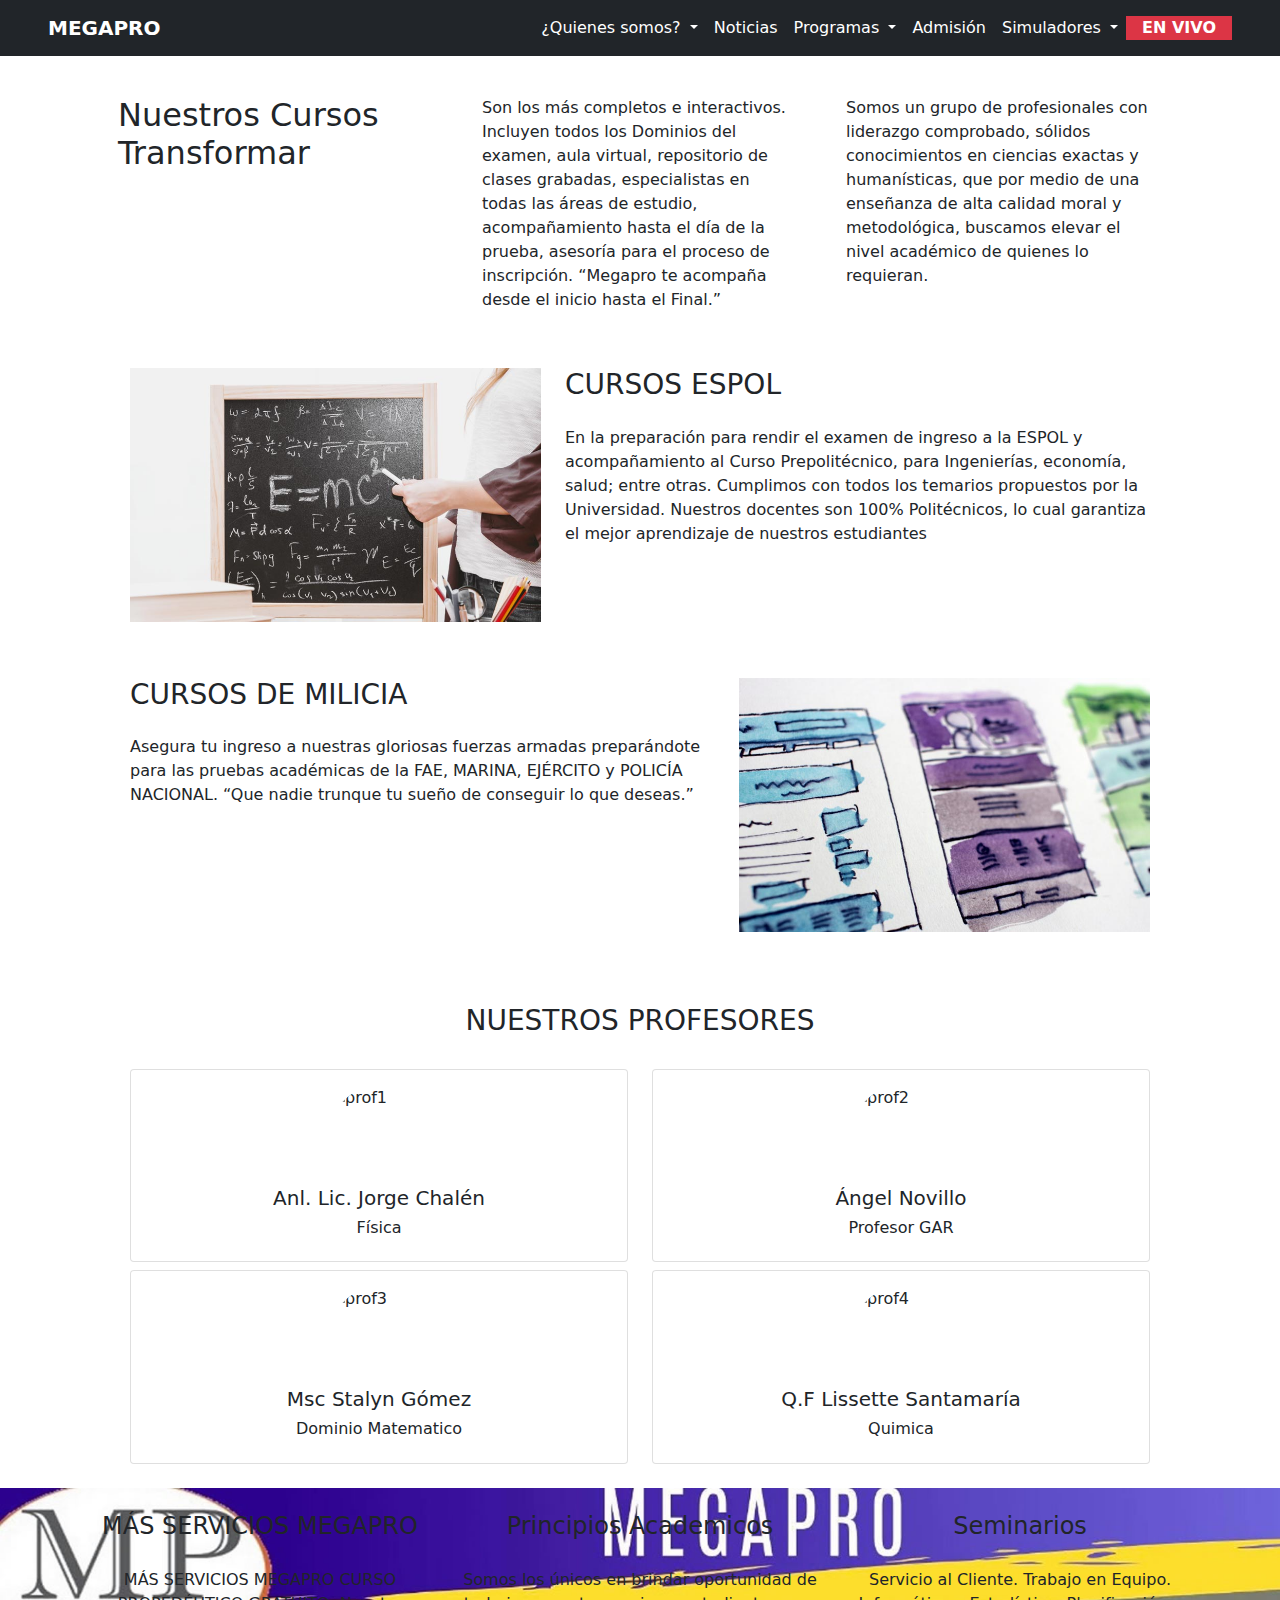
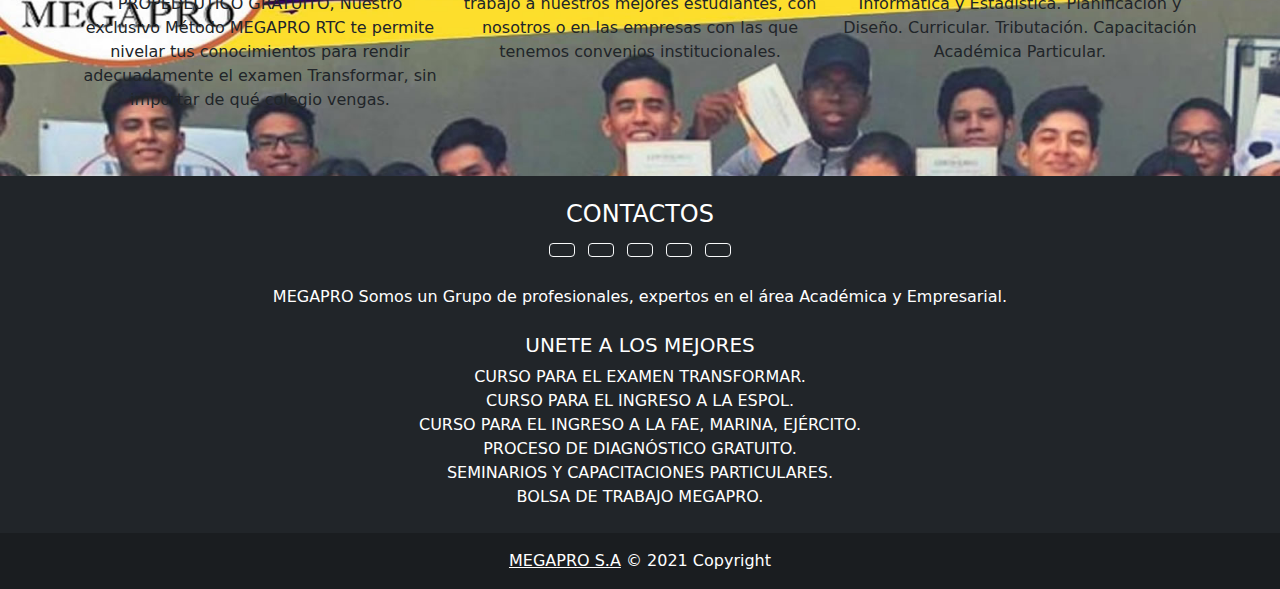
==== about.html @ 8ecba094 "second deploy" ====
<!DOCTYPE html>
<html lang="en">
  <head>
    <meta charset="utf-8" />
    <meta
      name="viewport"
      content="width=device-width, initial-scale=1, shrink-to-fit=no"
    />
    <meta name="description" content="" />
    <meta name="author" content="" />
    <title>MEGAPRO</title>
    <!-- Core theme CSS (includes Bootstrap)-->
    <link href="css/styles.css" rel="stylesheet" />
    <link rel="stylesheet" href="./owl/assets/owl.carousel.min.css" />
    <link rel="stylesheet" href="./owl/assets/owl.theme.default.min.css" />
    <script src="https://use.fontawesome.com/6b09691d36.js"></script>
    <style>
      .hero {
        position: relative;

        display: flex;
        align-items: center;
        justify-content: center;
        background-image: url("./images/hero_2.jpg");
        background-size: cover;
      }
    </style>
    <link rel="stylesheet" href="./css/mystyles.css">
  </head>
  <body>
    <!-- Responsive navbar-->
    <nav class="navbar navbar-expand-lg navbar-dark bg-dark fixed-top">
      <div class="container-fluid px-5">
        <a class="navbar-brand border-logo" href="./index.html"
          ><strong>MEGAPRO</strong></a
        >
        <button
          class="navbar-toggler"
          type="button"
          data-bs-toggle="collapse"
          data-bs-target="#navbarSupportedContent"
          aria-controls="navbarSupportedContent"
          aria-expanded="false"
          aria-label="Toggle navigation"
        >
          <span class="navbar-toggler-icon"></span>
        </button>
        <div class="collapse navbar-collapse" id="navbarSupportedContent">
          <ul
            class="
              navbar-nav
              ms-auto
              mb-2
              mr-4
              mb-lg-0
              d-flex
              align-items-center
            "
          >
            <li class="nav-item dropdown">
              <a
                class="nav-link dropdown-toggle text-white"
                href="#"
                id="navbarDropdown"
                role="button"
                data-bs-toggle="dropdown"
                aria-expanded="false"
              >
                ¿Quienes somos?
              </a>
              <ul class="dropdown-menu" aria-labelledby="navbarDropdown">
                <li>
                  <a class="dropdown-item" href="./about.html">Información</a>
                </li>
                <li>
                  <a class="dropdown-item" href="./gallery.html">Galeria</a>
                </li>
              </ul>
            </li>
            <li class="nav-item">
              <a class="nav-link text-white" href="./news.html">Noticias</a>
            </li>
            <li class="nav-item dropdown">
              <a
                class="nav-link dropdown-toggle text-white"
                href="#"
                id="navbarDropdown3"
                role="button"
                data-bs-toggle="dropdown"
                aria-expanded="false"
              >
                Programas
              </a>
              <ul class="dropdown-menu" aria-labelledby="navbarDropdown3">
                <li>
                  <a class="dropdown-item" href="./courses.html"
                    >Curso Transformar</a
                  >
                </li>
              </ul>
            </li>
            <li class="nav-item">
              <a class="nav-link text-white" href="./admision.html">Admisión</a>
            </li>
            <li class="nav-item dropdown">
              <a
                class="nav-link dropdown-toggle text-white"
                href="#"
                id="navbarDropdown2"
                role="button"
                data-bs-toggle="dropdown"
                aria-expanded="false"
              >
                Simuladores
              </a>
              <ul class="dropdown-menu" aria-labelledby="navbarDropdown2">
                <li>
                  <a class="dropdown-item" href="./numerico.html">R. Numérico</a>
                </li>
                <li>
                  <a class="dropdown-item" href="./verbal.html">R. Verbal</a>
                </li>
                <li>
                  <a class="dropdown-item" href="./abstracto.html">R. Abstracto</a>
                </li>
                <li>
                  <a class="dropdown-item" href="./practica.html">Practicar</a>
                </li>
              </ul>
            </li>
            <li class="nav-item py-0">
              <a
                class="nav-link text-white text-center bg-danger py-0 px-3"
                href="#!"
                ><i class="fa fa-caret-square-o-right" aria-hidden="true"></i
                ><strong> EN VIVO</strong></a
              >
            </li>
          </ul>
        </div>
      </div>
    </nav>

    <!-- Page Content-->
    <div class="container px-4 px-lg-5 pt-5">
      <!-- Heading Row-->
      <div class="row gx-4 gx-lg-5 my-5">
        <div class="col-lg-4 col-sm-12">
          <h2 class="border-section mb-4">Nuestros Cursos Transformar</h2>
        </div>
        <div class="col-lg-4 col-sm-12">
          Son los más completos e interactivos. Incluyen todos los Dominios del
          examen, aula virtual, repositorio de clases grabadas, especialistas en
          todas las áreas de estudio, acompañamiento hasta el día de la prueba,
          asesoría para el proceso de inscripción. “Megapro te acompaña desde el
          inicio hasta el Final.”
        </div>
        <div class="col-lg-4 col-sm-12">
          Somos un grupo de profesionales con liderazgo comprobado, sólidos
          conocimientos en ciencias exactas y humanísticas, que por medio de una
          enseñanza de alta calidad moral y metodológica, buscamos elevar el
          nivel académico de quienes lo requieran.
        </div>
      </div>

      <div class="container mt-lg-5 py-lg-2 mt-0 py-0">
        <div class="row">
          <div class="col-lg-5 col-md-12">
            <img
              class="img-fluid image-course"
              src="./images/course_3.jpg"
              alt=""
            />
          </div>
          <div class="col-lg-7 col-md-12 align-items-center">
            <h3 class="border-section mb-4">CURSOS ESPOL</h3>
            <p>
              En la preparación para rendir el examen de ingreso a la ESPOL y
              acompañamiento al Curso Prepolitécnico, para Ingenierías,
              economía, salud; entre otras. Cumplimos con todos los temarios
              propuestos por la Universidad. Nuestros docentes son 100%
              Politécnicos, lo cual garantiza el mejor aprendizaje de nuestros
              estudiantes
            </p>
          </div>
        </div>
        <div class="row mt-lg-5 py-lg-2 mt-0 py-0">
          <div class="col-lg-7 col-md-12">
            <h3 class="border-section mb-4">CURSOS DE MILICIA</h3>
            <p>
              Asegura tu ingreso a nuestras gloriosas fuerzas armadas
              preparándote para las pruebas académicas de la FAE, MARINA,
              EJÉRCITO y POLICÍA NACIONAL. “Que nadie trunque tu sueño de
              conseguir lo que deseas.”
            </p>
          </div>
          <div class="col-lg-5 col-md-12 align-items-center">
            <img
              class="img-fluid image-course"
              src="./images/course_2.jpg"
              alt=""
            />
          </div>
        </div>
      </div>

      <div class="container mt-lg-5 py-lg-2 mt-2 py-2 mb-3">
        <div class="row">
          <h3 class="border-section mb-4 text-center">NUESTROS PROFESORES</h3>
          <div class="col-lg-6 col-12">
            <div class="card py-3 mt-2">
              <img
                class="img-fluid rounded-100 mx-auto"
                style="height: 100px; width: 100px; border-radius: 100%"
                src="https://megapro.com.ec/site/images/person_1.jpg"
                alt="prof1"
              />
              <h5 class="text-center">Anl. Lic. Jorge Chalén</h5>
              <h6 class="text-center">Física</h6>
            </div>
          </div>
          <div class="col-lg-6 col-12">
            <div class="card py-3 mt-2">
              <img
                class="img-fluid rounded-100 mx-auto"
                style="height: 100px; width: 100px; border-radius: 100%"
                src="https://megapro.com.ec/site/images/person_2.jpg"
                alt="prof2"
              />
              <h5 class="text-center">Ángel Novillo</h5>
              <h6 class="text-center">Profesor GAR</h6>
            </div>
          </div>
          <div class="col-lg-6 col-12">
            <div class="card py-3 mt-2">
              <img
                class="img-fluid rounded-100 mx-auto"
                style="height: 100px; width: 100px; border-radius: 100%"
                src="https://megapro.com.ec/site/images/person_3.jpg"
                alt="prof3"
              />
              <h5 class="text-center">Msc Stalyn Gómez</h5>
              <h6 class="text-center">Dominio Matematico</h6>
            </div>
          </div>
          <div class="col-lg-6 col-12">
            <div class="card py-3 mt-2">
              <img
                class="img-fluid rounded-100 mx-auto"
                style="height: 100px; width: 100px; border-radius: 100%"
                src="https://megapro.com.ec/site/images/person_5.jpg"
                alt="prof4"
              />
              <h5 class="text-center">Q.F Lissette Santamaría</h5>
              <h6 class="text-center">Quimica</h6>
            </div>
          </div>
        </div>
      </div>
    </div>
    <div class="hero">
      <div class="container">
        <div class="row">
          <div class="col-lg-4 col-md-6 col-12">
            <h4 class="hero-help my-4 text-center">MÁS SERVICIOS MEGAPRO</h4>
            <h1 class="hero-help text-white text-center">
              <i class="fa fa-book" aria-hidden="true"></i>
            </h1>
            <p class="hero-help text-center py-1 pb-5">
              MÁS SERVICIOS MEGAPRO CURSO PROPEDÉUTICO GRATUITO, Nuestro
              exclusivo Método MEGAPRO RTC te permite nivelar tus conocimientos
              para rendir adecuadamente el examen Transformar, sin importar de
              qué colegio vengas.
            </p>
          </div>
          <div class="col-lg-4 col-md-6 col-12">
            <h4 class="hero-help my-4 text-center">Principios Academicos</h4>
            <h1 class="hero-help text-white text-center">
              <i class="fa fa-first-order" aria-hidden="true"></i>
            </h1>
            <p class="hero-help text-center py-1 pb-5">
              Somos los únicos en brindar oportunidad de trabajo a nuestros
              mejores estudiantes, con nosotros o en las empresas con las que
              tenemos convenios institucionales.
            </p>
          </div>
          <div class="col-lg-4 col-md-6 col-12">
            <h4 class="hero-help my-4 text-center">Seminarios</h4>
            <h1 class="hero-help text-white text-center">
              <i class="fa fa-check" aria-hidden="true"></i>
            </h1>
            <p class="hero-help text-center py-1 pb-5">
              Servicio al Cliente. Trabajo en Equipo. Informática y Estadística.
              Planificación y Diseño. Curricular. Tributación. Capacitación
              Académica Particular.
            </p>
          </div>
        </div>
      </div>
    </div>
    <footer class="bg-dark text-center text-white">
      <div class="container p-4">
        <h4>CONTACTOS</h4>
        <section class="mb-4">
          <a
            class="btn btn-outline-light btn-floating m-1"
            href="https://www.facebook.com/megaproec"
            title="Facebook"
            target="_blank"
            role="button"
          >
            <i class="fa fa-facebook-official" aria-hidden="true"></i>
          </a>
          <a
            class="btn btn-outline-light btn-floating m-1"
            href="https://api.whatsapp.com/send?phone=593992058020&text=Hola"
            title="Whatsapp"
            target="_blank"
            role="button"
            ><i class="fa fa-whatsapp" aria-hidden="true"></i>
          </a>

          <a
            class="btn btn-outline-light btn-floating m-1"
            href="mailto:info@megapro.com.ec"
            title="Email"
            target="_blank"
            role="button"
            ><i class="fa fa-envelope-o" aria-hidden="true"></i>
          </a>
          <a
            class="btn btn-outline-light btn-floating m-1"
            href="https://www.youtube.com/MEGACLASES"
            title="Youtube"
            target="_blank"
            role="button"
            ><i class="fa fa-youtube-play" aria-hidden="true"></i>
          </a>
          <a
            class="btn btn-outline-light btn-floating m-1"
            href="https://twitter.com/megaproec"
            title="Twitter"
            target="_blank"
            role="button"
            ><i class="fa fa-twitter" aria-hidden="true"></i>
          </a>
        </section>

        <section class="mb-4">
          <p>
            MEGAPRO Somos un Grupo de profesionales, expertos en el área
            Académica y Empresarial.
          </p>
        </section>

        <section class="">
          <!--Grid row-->
          <div class="row">
            <!--Grid column-->
            <div class="col-12 mb-md-0">
              <h5 class="text-uppercase">Unete a los mejores</h5>

              <ul class="list-unstyled mb-0">
                <li>CURSO PARA EL EXAMEN TRANSFORMAR.</li>
                <li>CURSO PARA EL INGRESO A LA ESPOL.</li>
                <li>CURSO PARA EL INGRESO A LA FAE, MARINA, EJÉRCITO.</li>
                <li>PROCESO DE DIAGNÓSTICO GRATUITO.</li>
                <li>SEMINARIOS Y CAPACITACIONES PARTICULARES.</li>
                <li>BOLSA DE TRABAJO MEGAPRO.</li>
              </ul>
            </div>
          </div>
          <!--Grid row-->
        </section>
        <!-- Section: Links -->
      </div>
      <!-- Grid container -->

      <!-- Copyright -->
      <div class="text-center p-3" style="background-color: rgba(0, 0, 0, 0.2)">
        <a class="text-white" href="https://megapro.com.ec/site/index.html"
          >MEGAPRO S.A</a
        >
        © 2021 Copyright
      </div>
      <!-- Copyright -->
    </footer>
    <!-- Footer -->
    <!-- Bootstrap core JS-->
    <script src="https://cdn.jsdelivr.net/npm/bootstrap@5.1.3/dist/js/bootstrap.bundle.min.js"></script>
    <!-- Core theme JS-->
    <script
      src="https://code.jquery.com/jquery-3.6.0.min.js"
      integrity="sha256-/xUj+3OJU5yExlq6GSYGSHk7tPXikynS7ogEvDej/m4="
      crossorigin="anonymous"
    ></script>
    <script src="js/scripts.js"></script>
    <script src="./owl/owl.carousel.min.js"></script>
    <script>
      $(document).ready(function () {
        $(".owl-carousel").owlCarousel({
          items: 1,
          loop: true,
          margin: 10,
          nav: true,
          autoplay: true,
          autoplayTimeout: 2000,
          autoplayHoverPause: true,
          responsive: {
            0: {
              items: 1,
              nav: true,
            },
            600: {
              items: 2,
              nav: true,
            },
            1000: {
              items: 3,
              nav: true,
            },
          },
        });
      });
    </script>
    <script>
      const $dropdown = $(".dropdown");
      const $dropdownToggle = $(".dropdown-toggle");
      const $dropdownMenu = $(".dropdown-menu");
      const showClass = "show";

      $(window).on("load resize", function () {
        if (this.matchMedia("(min-width: 768px)").matches) {
          $dropdown.hover(
            function () {
              const $this = $(this);
              $this.addClass(showClass);
              $this.find($dropdownToggle).attr("aria-expanded", "true");
              $this.find($dropdownMenu).addClass(showClass);
            },
            function () {
              const $this = $(this);
              $this.removeClass(showClass);
              $this.find($dropdownToggle).attr("aria-expanded", "false");
              $this.find($dropdownMenu).removeClass(showClass);
            }
          );
        } else {
          $dropdown.off("mouseenter mouseleave");
        }
      });
    </script>
  </body>
</html>
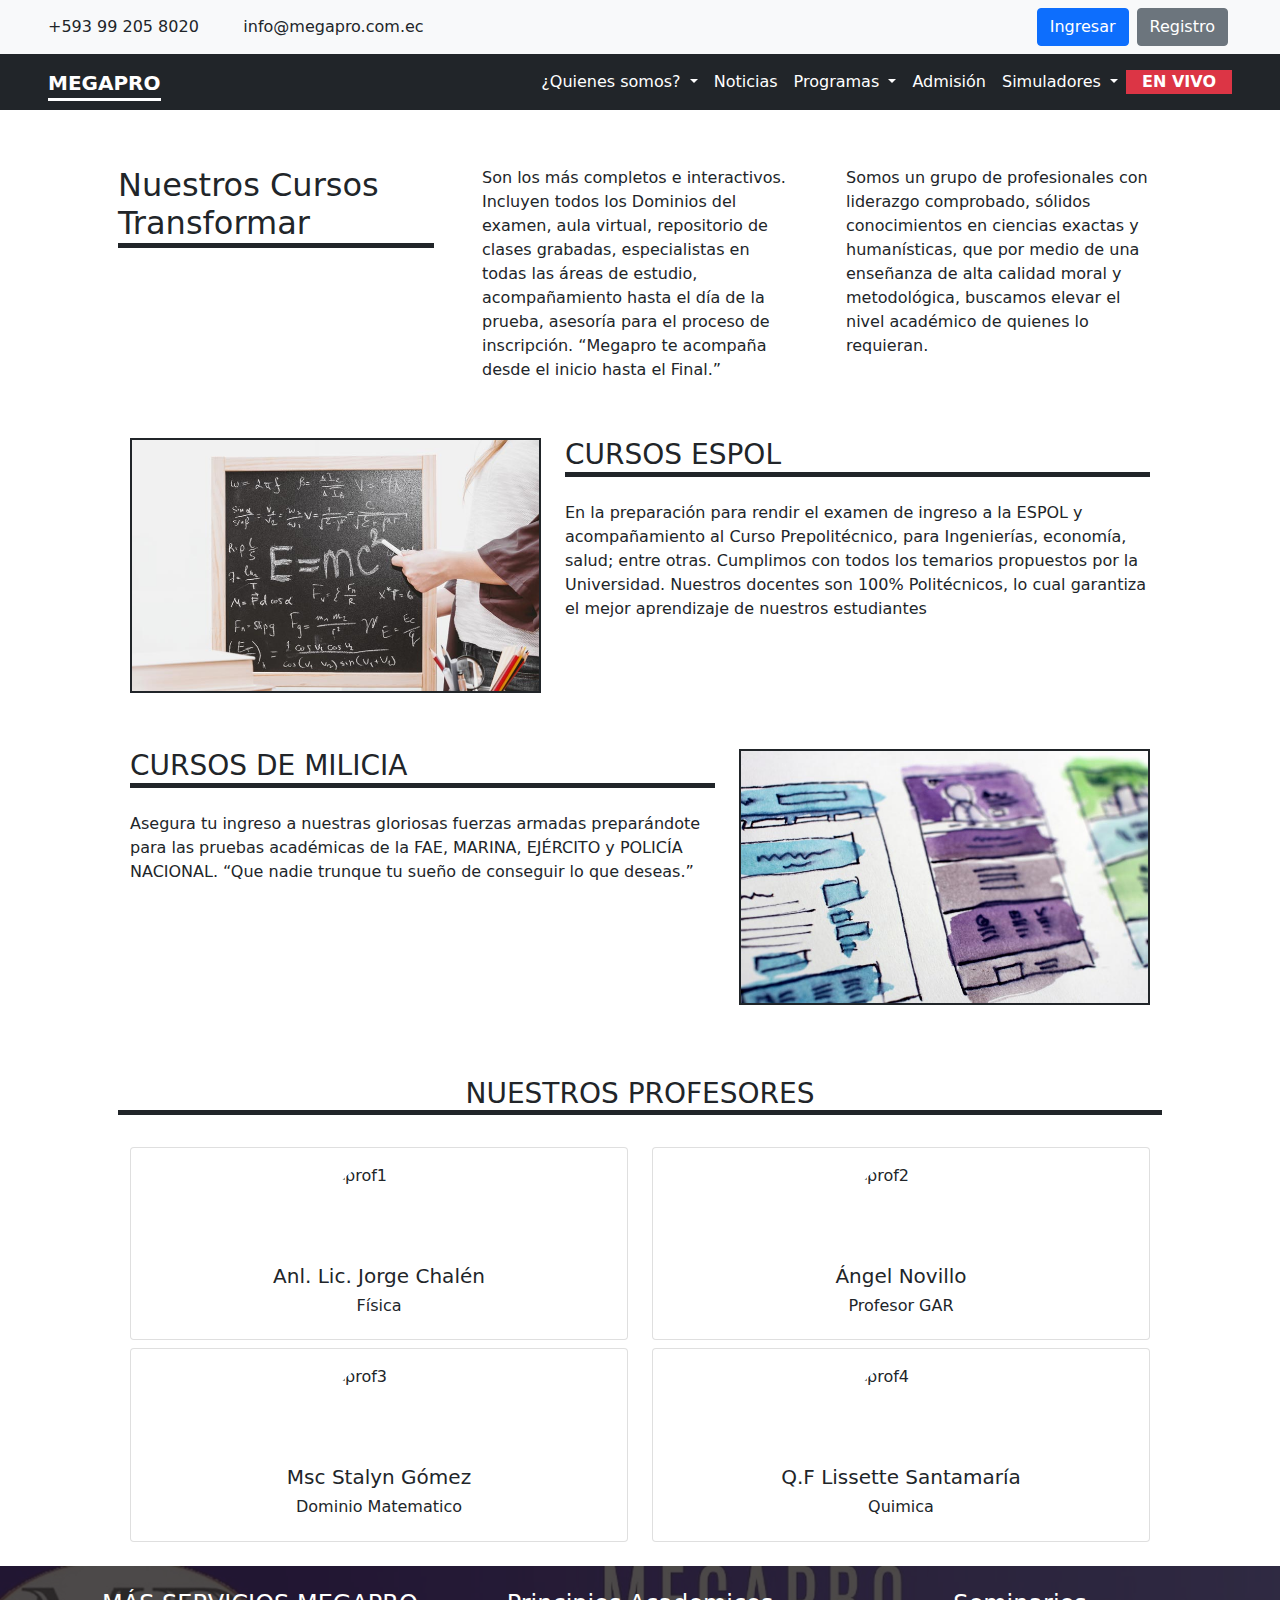
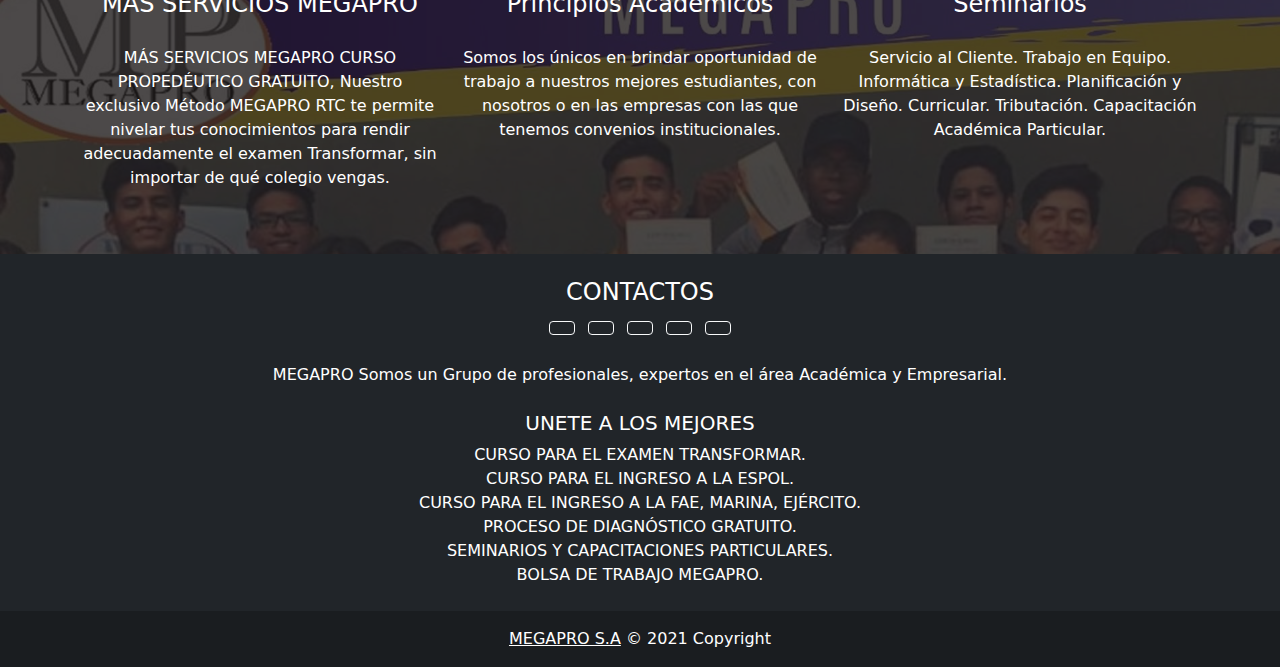
==== commit b4d1d415: "test final" ====
--- a/about.html
+++ b/about.html
@@ -29,120 +29,139 @@
   </head>
   <body>
     <!-- Responsive navbar-->
-    <nav class="navbar navbar-expand-lg navbar-dark bg-dark fixed-top">
-      <div class="container-fluid px-5">
-        <a class="navbar-brand border-logo" href="./index.html"
-          ><strong>MEGAPRO</strong></a
-        >
-        <button
-          class="navbar-toggler"
-          type="button"
-          data-bs-toggle="collapse"
-          data-bs-target="#navbarSupportedContent"
-          aria-controls="navbarSupportedContent"
-          aria-expanded="false"
-          aria-label="Toggle navigation"
-        >
-          <span class="navbar-toggler-icon"></span>
-        </button>
-        <div class="collapse navbar-collapse" id="navbarSupportedContent">
-          <ul
-            class="
-              navbar-nav
-              ms-auto
-              mb-2
-              mr-4
-              mb-lg-0
-              d-flex
-              align-items-center
-            "
+    <div class="container-fluid bg-light px-4">
+      <div class="row py-2 px-4 d-flex align-items-center">
+        <div class="col-lg-8 col-sm-12 d-flex justify-content-center justify-content-lg-start">
+          <div class="col-12 col-sm-3 info-head">
+            <span class="pt"><i class="fa fa-phone" aria-hidden="true"></i> +593 99 205 8020</span>
+          </div>
+          <div class="col-12 col-sm-4 info-head">
+            <span><i class="fa fa-envelope-square" aria-hidden="true"></i> info@megapro.com.ec</span>
+          </div>
+        </div>
+        <div class="col-lg-4 col-sm-12 d-flex justify-content-center justify-content-lg-end">
+          <a href="https://megapro.com.ec/cursos/login/index.php" class="btn btn-primary mx-1"><i class="fa fa-sign-in" aria-hidden="true"></i> Ingresar</a>
+          <a href="./admision.html" class="btn btn-secondary mx-1"><i class="fa fa-plus" aria-hidden="true"></i> Registro</a>
+        </div>
+      </div>
+    </div>
+
+
+      <nav class="sticky-top navbar navbar-expand-lg navbar-dark bg-dark fixed-top">
+        <div class="container-fluid px-5">
+          <a class="navbar-brand border-logo" href="./index.html"
+            ><strong>MEGAPRO</strong></a
           >
-            <li class="nav-item dropdown">
-              <a
-                class="nav-link dropdown-toggle text-white"
-                href="#"
-                id="navbarDropdown"
-                role="button"
-                data-bs-toggle="dropdown"
-                aria-expanded="false"
-              >
-                ¿Quienes somos?
-              </a>
-              <ul class="dropdown-menu" aria-labelledby="navbarDropdown">
-                <li>
-                  <a class="dropdown-item" href="./about.html">Información</a>
-                </li>
-                <li>
-                  <a class="dropdown-item" href="./gallery.html">Galeria</a>
-                </li>
-              </ul>
-            </li>
-            <li class="nav-item">
-              <a class="nav-link text-white" href="./news.html">Noticias</a>
-            </li>
-            <li class="nav-item dropdown">
-              <a
-                class="nav-link dropdown-toggle text-white"
-                href="#"
-                id="navbarDropdown3"
-                role="button"
-                data-bs-toggle="dropdown"
-                aria-expanded="false"
-              >
-                Programas
-              </a>
-              <ul class="dropdown-menu" aria-labelledby="navbarDropdown3">
-                <li>
-                  <a class="dropdown-item" href="./courses.html"
-                    >Curso Transformar</a
-                  >
-                </li>
-              </ul>
-            </li>
-            <li class="nav-item">
-              <a class="nav-link text-white" href="./admision.html">Admisión</a>
-            </li>
-            <li class="nav-item dropdown">
-              <a
-                class="nav-link dropdown-toggle text-white"
-                href="#"
-                id="navbarDropdown2"
-                role="button"
-                data-bs-toggle="dropdown"
-                aria-expanded="false"
-              >
-                Simuladores
-              </a>
-              <ul class="dropdown-menu" aria-labelledby="navbarDropdown2">
-                <li>
-                  <a class="dropdown-item" href="./numerico.html">R. Numérico</a>
-                </li>
-                <li>
-                  <a class="dropdown-item" href="./verbal.html">R. Verbal</a>
-                </li>
-                <li>
-                  <a class="dropdown-item" href="./abstracto.html">R. Abstracto</a>
-                </li>
-                <li>
-                  <a class="dropdown-item" href="./practica.html">Practicar</a>
-                </li>
-              </ul>
-            </li>
-            <li class="nav-item py-0">
-              <a
-                class="nav-link text-white text-center bg-danger py-0 px-3"
-                href="#!"
-                ><i class="fa fa-caret-square-o-right" aria-hidden="true"></i
-                ><strong> EN VIVO</strong></a
-              >
-            </li>
-          </ul>
-        </div>
-      </div>
-    </nav>
+          <button
+            class="navbar-toggler"
+            type="button"
+            data-bs-toggle="collapse"
+            data-bs-target="#navbarSupportedContent"
+            aria-controls="navbarSupportedContent"
+            aria-expanded="false"
+            aria-label="Toggle navigation"
+          >
+            <span class="navbar-toggler-icon"></span>
+          </button>
+          <div class="collapse navbar-collapse" id="navbarSupportedContent">
+            <ul
+              class="
+                navbar-nav
+                ms-auto
+                mb-2
+                mr-4
+                mb-lg-0
+                d-flex
+                align-items-center
+              "
+            >
+              <li class="nav-item dropdown">
+                <a
+                  class="nav-link dropdown-toggle text-white"
+                  href="#"
+                  id="navbarDropdown"
+                  role="button"
+                  data-bs-toggle="dropdown"
+                  aria-expanded="false"
+                >
+                  ¿Quienes somos?
+                </a>
+                <ul class="dropdown-menu" aria-labelledby="navbarDropdown">
+                  <li>
+                    <a class="dropdown-item" href="./about.html">Información</a>
+                  </li>
+                  <li>
+                    <a class="dropdown-item" href="./gallery.html">Galeria</a>
+                  </li>
+                </ul>
+              </li>
+              <li class="nav-item">
+                <a class="nav-link text-white" href="./news.html">Noticias</a>
+              </li>
+              <li class="nav-item dropdown">
+                <a
+                  class="nav-link dropdown-toggle text-white"
+                  href="#"
+                  id="navbarDropdown3"
+                  role="button"
+                  data-bs-toggle="dropdown"
+                  aria-expanded="false"
+                >
+                  Programas
+                </a>
+                <ul class="dropdown-menu" aria-labelledby="navbarDropdown3">
+                  <li>
+                    <a class="dropdown-item" href="./courses.html"
+                      >Curso Transformar</a
+                    >
+                  </li>
+                </ul>
+              </li>
+              <li class="nav-item">
+                <a class="nav-link text-white" href="./admision.html">Admisión</a>
+              </li>
+              <li class="nav-item dropdown">
+                <a
+                  class="nav-link dropdown-toggle text-white"
+                  href="#"
+                  id="navbarDropdown2"
+                  role="button"
+                  data-bs-toggle="dropdown"
+                  aria-expanded="false"
+                >
+                  Simuladores
+                </a>
+                <ul class="dropdown-menu" aria-labelledby="navbarDropdown2">
+                  <li>
+                    <a class="dropdown-item" href="./numerico.html">R. Numérico</a>
+                  </li>
+                  <li>
+                    <a class="dropdown-item" href="./verbal.html">R. Verbal</a>
+                  </li>
+                  <li>
+                    <a class="dropdown-item" href="./abstracto.html">R. Abstracto</a>
+                  </li>
+                  <li>
+                    <a class="dropdown-item" href="./practica.html">Practicar</a>
+                  </li>
+                </ul>
+              </li>
+              <li class="nav-item py-0">
+                <a
+                  class="nav-link text-white text-center bg-danger py-0 px-3"
+                  href="#!"
+                  ><i class="fa fa-caret-square-o-right" aria-hidden="true"></i
+                  ><strong> EN VIVO</strong></a
+                >
+              </li>
+            </ul>
+          </div>
+        </div>
+      </nav>
+   
 
     <!-- Page Content-->
-    <div class="container px-4 px-lg-5 pt-5">
+    <div class="container px-4 px-lg-5 pt-2">
       <!-- Heading Row-->
       <div class="row gx-4 gx-lg-5 my-5">
         <div class="col-lg-4 col-sm-12">
--- a/css/mystyles.css
+++ b/css/mystyles.css
@@ -0,0 +1,56 @@
+.border-section {
+  border-bottom: 5px solid #212529;
+}
+
+.image-course {
+  border: 2px solid #212529;
+}
+
+
+.hero::before {
+  content: "";
+  position: absolute;
+  top: 0px;
+  right: 0px;
+  bottom: 0px;
+  left: 0px;
+  background-color: rgba(31, 28, 28, 0.8);
+}
+.hero-help {
+  position: relative;
+  color: #ffffff;
+  text-align: center;
+}
+
+.border-logo {
+  border-bottom: 3px solid white;
+  padding-bottom: 0px;
+}
+
+.dropdown-toggle::after {
+  transition: transform 0.15s linear;
+}
+
+
+.mytbn{
+   height: auto !important;
+   width: auto !important;
+}
+
+.show.dropdown .dropdown-toggle::after {
+  transform: translateY(3px);
+}
+
+.image-galery {
+  -webkit-box-shadow: 2px 2px 8px 0px #000000;
+  box-shadow: 2px 2px 8px 0px #000000;
+  border-radius: 10px;
+  cursor: pointer;
+}
+
+
+@media (max-width: 992px) {
+  .info-head {
+    display: none;
+  }
+}
